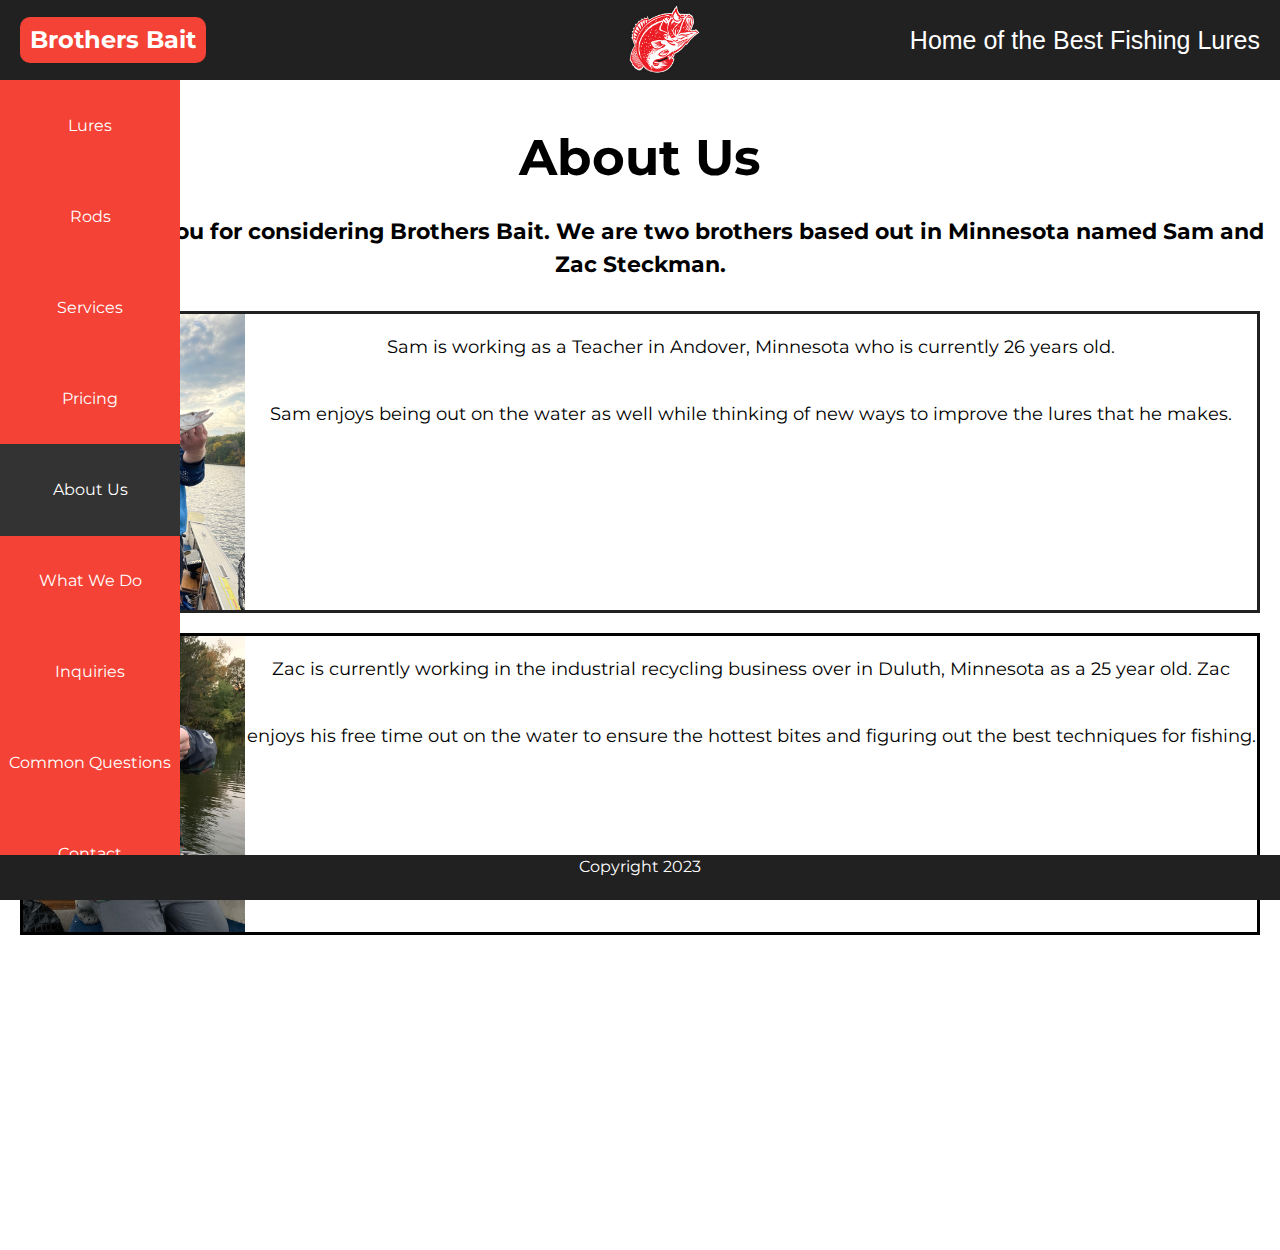
==== html/about.html @ 94ae8204 "Merge branch 'main' of https://github.com/Brprb08/Web_Systems" ====
<!DOCTYPE html>
<html lang="en">
  <head>
    <meta charset="UTF-8" />
    <meta http-equiv="X-UA-Compatible" content="IE=edge" />
    <meta name="viewport" content="width=device-width, initial-scale=1.0" />
    <link rel="stylesheet" href="../css/about.css" />
    <title>Brothers Bait</title>
    <link rel="icon" type="image/x-icon" href="../images/favicon.ico" />
    <link
      href="https://fonts.googleapis.com/css2?family=Montserrat&display=swap"
      rel="stylesheet"
    />
  </head>
  <body>
    <header>
      <div class="header-wrapper">
      <a href="index.html" class="home-btn">
        <h1>Brothers Bait</h1>
      </a>
      
        <img src="../images/madRedFish.png" alt="Logo" />
        <a href="#" class="nav-btn">Nav</a>
    
      
        <p class="tagline">Home of the Best Fishing Lures</p>
    </div>
    </header>
    <nav>
      <a href="lures.html">Lures</a>
      <a href="rods.html">Rods</a>
      <a href="services.html">Services</a>
      <a href="pricing.html">Pricing</a>
      <a class="active">About Us</a>
      <a href="whatwedo.html">What We Do</a>
      <a href="inquiries.html">Inquiries</a>
      <a href="questions.html">Common Questions</a>
      <a href="contact.html">Contact</a>
    </nav>
    <section>
      <div>
        <h2>About Us</h2>
        <h3>
          Hello, thank you for considering Brothers Bait. We are two brothers
          based out in Minnesota named Sam and Zac Steckman.
        </h3>
        <div class="about-info">
          <div id="picture1box">
            <img
              src="../images/holdingfish-sam.jpeg"
              alt="Picture of Sam"
              class="picture1"
            />
            <p>
              Sam is working as a Teacher in Andover, Minnesota who is currently
              26 years old. <br />
              Sam enjoys being out on the water as well while thinking of new
              ways to improve the lures that he makes.
            </p>
          </div>
          <div id="picture2box">
            <img
              src="../images/Smallmouth-zac.jpeg"
              alt="Picture of Zac"
              class="picture2"
            />
            <p>
              Zac is currently working in the industrial recycling business over
              in Duluth, Minnesota as a 25 year old. Zac enjoys his free time
              out on the water to ensure the hottest bites and figuring out the
              best techniques for fishing.
            </p>
          </div>
        </div>
      </div>
    </section>
    <footer>Copyright 2023</footer>
  </body>
  <script src="../js/index.js"></script>
</html>
---- css/about.css ----
* {
  box-sizing: border-box;
  margin: 0;
  padding: 0;
}

body {
  font-family: "Montserrat", sans-serif;
  background-color: #f0f0f0;
  line-height: 1.5;
}

header {
  display: flex;
  align-items: center;
  justify-content: space-between;
  height: 80px;
  background-color: #212121;
  padding: 0 20px;
  color: #fff;
  position: fixed;
  top: 0;
  left: 0;
  right: 0;
}

header::before,
header::after {
  content: "";
  flex: 1;
}

.header-wrapper {
  display: flex;
  align-items: center;
  justify-content: space-between;
  position: absolute;
  top: 0;
  left: 0;
  right: 0;
  height: 100%;
  padding: 0 20px;
}

header h1 {
  font-size: 40px;
  font-weight: bold;
  align-self: left;
}

header p {
  font-size: 25px;
  text-align: right;
}

header i {
  font-size: 24px;
}

header img {
  height: 50px;
  position: absolute;
  left: 50%;
  top: 15%;
  transform: translate(-50%, -50%);
  transform: scale(1.5);
}

nav {
  display: flex;
  flex-direction: column;
  justify-content: flex-start;
  align-items: center;
  height: calc(100vh - 80px);
  width: 180px;
  background-color: #f44336;
  position: fixed;
  top: 80px;
  left: 0;
}

nav a {
  display: flex;
  padding: 10px 0;
  width: 100%;
  height: 100%;
  text-align: center;
  align-items: center;
  justify-content: center;
  color: #fff;
  text-decoration: none;
  transition: 0.3s ease-out;
}

nav a:hover {
  background-color: #832019;
  transform: scale(1.1);
}

.active {
  background-color: #333;
}

.active:hover {
  cursor: default;
  background-color: #333;
}

.home-btn {
  display: flex;
  align-items: center;
  justify-content: center;
  padding: 5px 10px;
  background-color: #f44336;
  border: none;
  cursor: pointer;
  color: white;
  text-decoration: none;
  transition: 0.2s ease-in-out;
  border-radius: 10px;
}

.home-btn:hover {
  background-color: #832019;
  transform: translateY(-2px);
  box-shadow: 0px 4px 12px rgba(0, 0, 0, 0.2);
}

.home-btn h1 {
  font-size: 24px;
  margin: 0;
}

section {
  margin-top: 80px;
  margin-left: 180px;
  padding: 40px;
  height: 150vh;
  background-color: #fff;
  box-shadow: 0px 3px 6px rgba(0, 0, 0, 0.16);
  /* box-sizing: border-box; */
}

section h2 {
  font-size: 50px;
  margin-bottom: 20px;
  text-align: center;
}

section h3 {
  font-size: 22px;
  margin-bottom: 20px;
  text-align: center;
}

section p {
  font-size: 18px;
  margin-bottom: 20px;
  text-align: center;
}

section button {
  display: block;
  margin: 0 auto;
  padding: 10px 30px;
  font-size: 18px;
  font-weight: bold;
  color: #fff;
  background-color: #f44336;
  border: none;
  border-radius: 4px;
  cursor: pointer;
  transition: background-color 0.3s ease;
}

section button:hover {
  background-color: #832019;
}

.main-section {
  justify-content: center;
  align-items: center;
  padding: 0px;
}
br {
  float: right;
}

.picture1 {
  display: flex;
  float: left;
  height: 20%;
  width: 18%;
}
.picture2 {
  display: flex;
  float: left;
  height: 15%;
  width: 18%;
}

.nav-btn {
  background-color: #f44336;
  padding: 5px 10px;
  color: white;
  text-decoration: none;
  transition: 0.2s ease-in-out;
  border-radius: 10px;
  border: none;
  cursor: pointer;
  font-size: 24px;
  margin-left: 15px;
  position: relative;
  overflow: hidden;
  width: 50px;
  height: 45px;
  z-index: 1;
  background-image: url("../images/kisspng-arrow-computer-icons-logo-white-down-arrow-png-5ab1bd5cde13f0.7986932615215977889096.png");
  background-position: center;
  background-repeat: no-repeat;
  background-size: cover;
}

.nav-btn img {
  position: absolute;
  top: 50%;
  left: 50%;
  transform: translate(-50%, -50%);
  max-width: 100%;
  max-height: 100%;
}

.main-section {
  display: flex;
  flex-direction: column;
  justify-content: center;
  align-items: center;
  margin: 0 auto;
  width: 100%;
  height: calc(100vh - 80px);
  box-sizing: border-box;
}

@media screen and (min-width: 1001px) {
  .nav-btn {
    display: none;
  }
}

.nav-open {
  left: 0;
}

.home-btn {
  /* margin-left: auto;
      margin-right: auto; */
  display: block;
  left: 0;
}

section {
  width: 100%; /* Add padding to both sides */
  margin-left: 0;
  padding: 40px 10px; /* Reduce padding for smaller screens */
  overflow-x: hidden;
  height: 100vh;
}

@media screen and (max-width: 1000px) {
  body {
    overflow-x: hidden;
    width: 100%;
    max-width: 100%;
  }

  .header-wrapper {
    flex-wrap: wrap;
    overflow-x: hidden;
    width: 100%;
    padding: 0 20px;
  }

  header p {
    /* font-size: 20px; */
    display: none;
  }

  header img {
    display: none;
  }

  nav {
    display: flex;
    flex-direction: column;
    justify-content: flex-start;
    align-items: center;
    height: calc(95vh - 80px);
    width: 180px;
    background-color: #f44336;
    position: fixed;
    top: 80px;
    left: 0;
  }

  nav a {
    display: flex;
    padding: 10px 0;
    width: 100%;
    height: 100%;
    text-align: center;
    align-items: center;
    justify-content: center;
    color: #fff;
    text-decoration: none;
    transition: 0.3s ease-out;
  }

  nav a:hover {
    background-color: #832019;
    transform: scale(1.1);
  }

  .active {
    background-color: #333;
  }

  .active:hover {
    cursor: default;
    background-color: #333;
  }

  .home-btn {
    display: flex;
    align-items: center;
    justify-content: center;
    padding: 5px 10px;
    background-color: #f44336;
    border: none;
    cursor: pointer;
    color: white;
    text-decoration: none;
    transition: 0.2s ease-in-out;
    border-radius: 10px;
    font-family: "Gill Sans", "Gill Sans MT", Calibri, "Trebuchet MS",
      sans-serif;
  }

  .home-btn:hover {
    background-color: #832019;
    transform: translateY(-2px);
    box-shadow: 0px 4px 12px rgba(0, 0, 0, 0.2);
  }

  .home-btn h1 {
    font-size: 24px;
    margin: 0;
  }

  section {
    margin-top: 80px;
    margin-left: 180px;
    padding: 40px;
    height: 150vh;
    background-color: #fff;
    box-shadow: 0px 3px 6px rgba(0, 0, 0, 0.16);
    /* box-sizing: border-box; */
  }

  section h2 {
    font-size: 50px;
    margin-bottom: 20px;
    text-align: center;
  }

  section h3 {
    font-size: 22px;
    margin-bottom: 20px;
    text-align: center;
  }

  section p {
    font-size: 18px;
    margin-bottom: 20px;
    text-align: center;
  }

  section button {
    display: block;
    margin: 0 auto;
    padding: 10px 30px;
    font-size: 18px;
    font-weight: bold;
    color: #fff;
    background-color: #f44336;
    border: none;
    border-radius: 4px;
    cursor: pointer;
    transition: background-color 0.3s ease;
  }

  section button:hover {
    background-color: #832019;
  }

  .main-section {
    justify-content: center;
    align-items: center;
    padding: 0px;
  }
  br {
    float: right;
  }

  .picture1 {
    display: flex;
    float: left;
    height: 20%;
    width: 18%;
  }
  .picture2 {
    display: flex;
    float: left;
    height: 15%;
    width: 18%;
  }

  .nav-btn {
    display: flex;
    padding: 5px 10px;
    font-size: 24px;
    border-radius: 10px;
  }

  .nav-btn img {
    position: absolute;
    top: 50%;
    left: 45%;
    transform: translate(-50%, -50%);
    max-width: 100%;
    max-height: 100%;
  }

  .nav-btn:hover {
    background-color: #832019;
    transform: translateY(-2px);
    box-shadow: 0px 4px 12px rgba(0, 0, 0, 0.2);
  }

  .nav-open {
    left: 0;
  }

  .home-btn {
    /* margin-left: auto;
      margin-right: auto; */
    display: block;
    left: 0;
  }

  section {
    width: 100%; /* Add padding to both sides */
    margin-left: 0;
    padding: 40px 10px; /* Reduce padding for smaller screens */
    overflow-x: hidden;
    height: 100vh;
  }
}

@media screen and (max-width: 800px) {
  section {
    height: 100vh;
  }
}

@media screen and (max-width: 1500px) {
  section {
    height: 130vh;
  }
}

@media screen and (max-width: 1000px) {
  body {
    overflow-x: hidden;
    width: 100%;
    max-width: 100%;
  }

  .header-wrapper {
    flex-wrap: wrap;
    overflow-x: hidden;
    width: 100%;
    padding: 0 20px;
  }

  header p {
    /* font-size: 20px; */
    display: none;
  }

  header img {
    display: none;
  }

  nav {
    display: flex;
    flex-direction: column;
    justify-content: flex-start;
    align-items: center;
    width: 100%;
    left: -100%;
    top: 80px;
  }

  .nav-btn {
    display: flex;
    padding: 5px 10px;
    font-size: 24px;
    border-radius: 10px;
  }

  .nav-open {
    left: 0;
  }

  .home-btn {
    /* margin-left: auto;
      margin-right: auto; */
    display: block;
    left: 0;
  }

  section {
    width: 100%; /* Add padding to both sides */
    margin-left: 0;
    padding: 40px 10px; /* Reduce padding for smaller screens */
    overflow-x: hidden;
    height: 100vh;
  }
}

@media screen and (max-width: 800px) {
  section {
    height: 100vh;
  }
}

#picture1box {
  border: solid black;
  border-color: #212121;
  float: left;
  margin: 10px;
}
#picture2box {
  border: solid black;
  float: right;
  margin: 10px;
}
p {
  line-height: 50pt;
}

.tagline {
  font-family: "Gill Sans", "Gill Sans MT", Calibri, "Trebuchet MS", sans-serif;
}

footer {
  height: 5vh;
  background-color: #212121;
  text-align: center;
  position: fixed;
  bottom: 0px;
  width: 100vw;
  color: #fff;
}
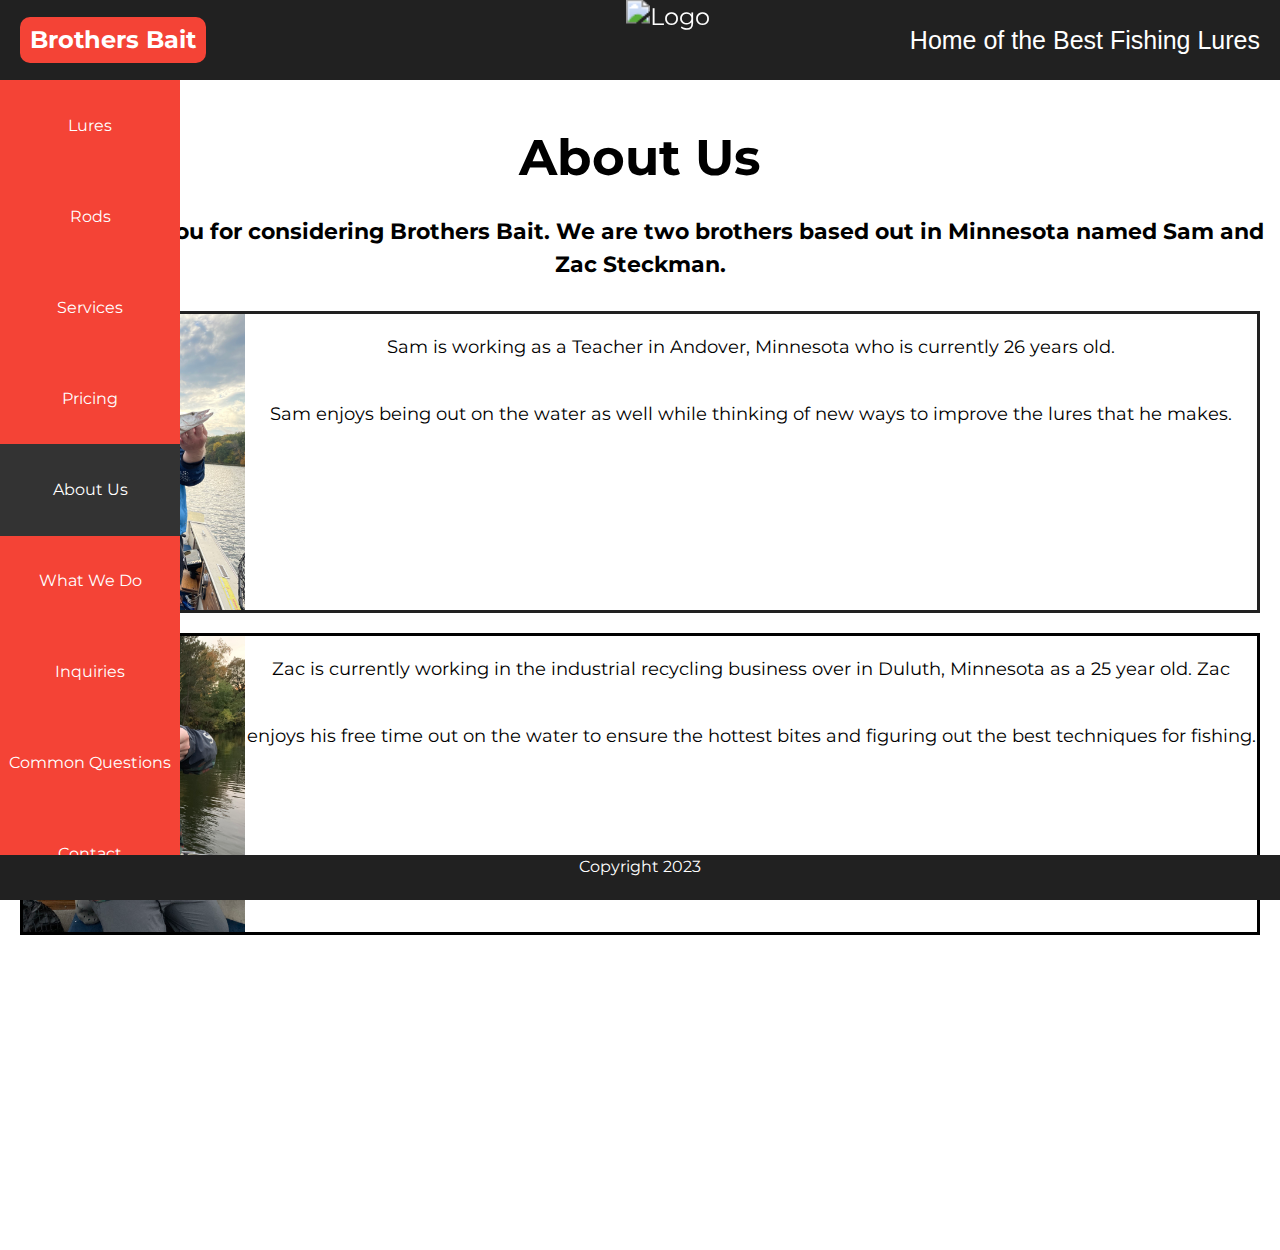
==== commit c159e4b5: "Changed logo file (again)" ====
--- a/html/about.html
+++ b/html/about.html
@@ -19,7 +19,7 @@
         <h1>Brothers Bait</h1>
       </a>
       
-        <img src="../images/madRedFish.png" alt="Logo" />
+        <img src="../images/favicon.ico" alt="Logo" />
         <a href="#" class="nav-btn">Nav</a>
     
       
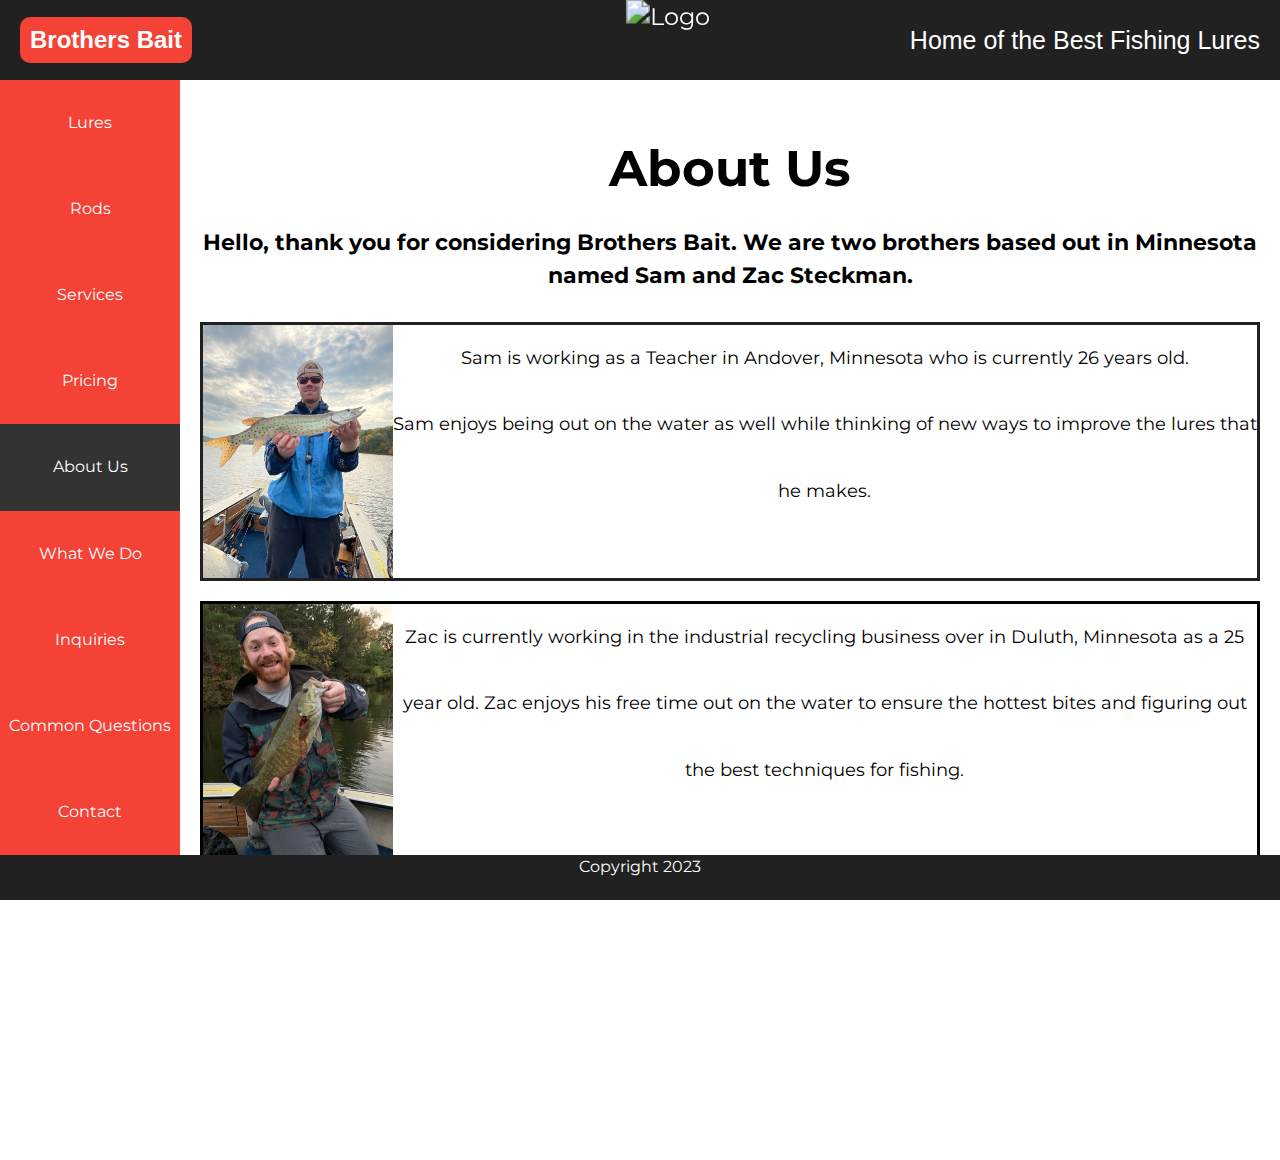
==== commit 8da58bde: "Fixed style issues with the about page" ====
--- a/html/about.html
+++ b/html/about.html
@@ -20,7 +20,7 @@
       </a>
       
         <img src="../images/favicon.ico" alt="Logo" />
-        <a href="#" class="nav-btn">Nav</a>
+        <a href="#" class="nav-btn"></a>
     
       
         <p class="tagline">Home of the Best Fishing Lures</p>
@@ -38,7 +38,7 @@
       <a href="contact.html">Contact</a>
     </nav>
     <section>
-      <div>
+      <div class="main-section">
         <h2>About Us</h2>
         <h3>
           Hello, thank you for considering Brothers Bait. We are two brothers
--- a/css/about.css
+++ b/css/about.css
@@ -71,7 +71,7 @@
   flex-direction: column;
   justify-content: flex-start;
   align-items: center;
-  height: calc(100vh - 80px);
+  height: calc(95vh - 80px);
   width: 180px;
   background-color: #f44336;
   position: fixed;
@@ -118,6 +118,8 @@
   text-decoration: none;
   transition: 0.2s ease-in-out;
   border-radius: 10px;
+  font-family:'Gill Sans', 'Gill Sans MT', Calibri, 'Trebuchet MS', sans-serif;
+
 }
 
 .home-btn:hover {
@@ -133,7 +135,7 @@
 
 section {
   margin-top: 80px;
-  margin-left: 180px;
+  margin-left: 300px;
   padding: 40px;
   height: 150vh;
   background-color: #fff;
@@ -177,11 +179,7 @@
   background-color: #832019;
 }
 
-.main-section {
-  justify-content: center;
-  align-items: center;
-  padding: 0px;
-}
+
 br {
   float: right;
 }
@@ -236,7 +234,8 @@
   justify-content: center;
   align-items: center;
   margin: 0 auto;
-  width: 100%;
+  margin-left: 180px;
+  /* width: 100%; */
   height: calc(100vh - 80px);
   box-sizing: border-box;
 }
@@ -261,9 +260,9 @@
 section {
   width: 100%; /* Add padding to both sides */
   margin-left: 0;
-  padding: 40px 10px; /* Reduce padding for smaller screens */
+  padding: 90px 10px; /* Reduce padding for smaller screens */
   overflow-x: hidden;
-  height: 100vh;
+  height: 120vh;
 }
 
 @media screen and (max-width: 1000px) {
@@ -406,6 +405,8 @@
     justify-content: center;
     align-items: center;
     padding: 0px;
+    margin-left: 0px;
+    margin-top: 80x;
   }
   br {
     float: right;
@@ -460,21 +461,45 @@
   section {
     width: 100%; /* Add padding to both sides */
     margin-left: 0;
-    padding: 40px 10px; /* Reduce padding for smaller screens */
+     padding: 40px 10px; /* Reduce padding for smaller screens */
     overflow-x: hidden;
+    height: 120vh;
+  }
+}
+
+@media screen and (max-width: 800px) {
+  section {
     height: 100vh;
   }
 }
 
-@media screen and (max-width: 800px) {
-  section {
-    height: 100vh;
-  }
-}
-
-@media screen and (max-width: 1500px) {
-  section {
-    height: 130vh;
+@media screen and (max-width: 1800px) {
+  section {
+    padding-top: 70px;
+  }
+}
+
+@media screen and (max-width: 1700px) {
+  section {
+    padding-top: 50px;
+  }
+}
+
+@media screen and (max-width: 1600px) {
+  section {
+    padding-top: 30px;
+  }
+}
+
+@media screen and (max-width: 1400px) {
+  section {
+    padding-top: 20px;
+  }
+}
+
+@media screen and (max-width: 1300px) {
+  section {
+    padding-top: 10px;
   }
 }
 
@@ -532,15 +557,27 @@
   section {
     width: 100%; /* Add padding to both sides */
     margin-left: 0;
-    padding: 40px 10px; /* Reduce padding for smaller screens */
+    padding: 20px 10px; /* Reduce padding for smaller screens */
+    padding-top: 0px;
     overflow-x: hidden;
-    height: 100vh;
-  }
-}
+    height: 120vh;
+  }
+}
+
+
 
 @media screen and (max-width: 800px) {
   section {
-    height: 100vh;
+    height: 130vh;
+    margin-top: 80px;
+    padding-top: 80px;
+  }
+}
+@media screen and (max-width: 500px) {
+  section {
+    height: 200vh;
+    margin-top: 80px;
+    padding-top: 400px;
   }
 }
 
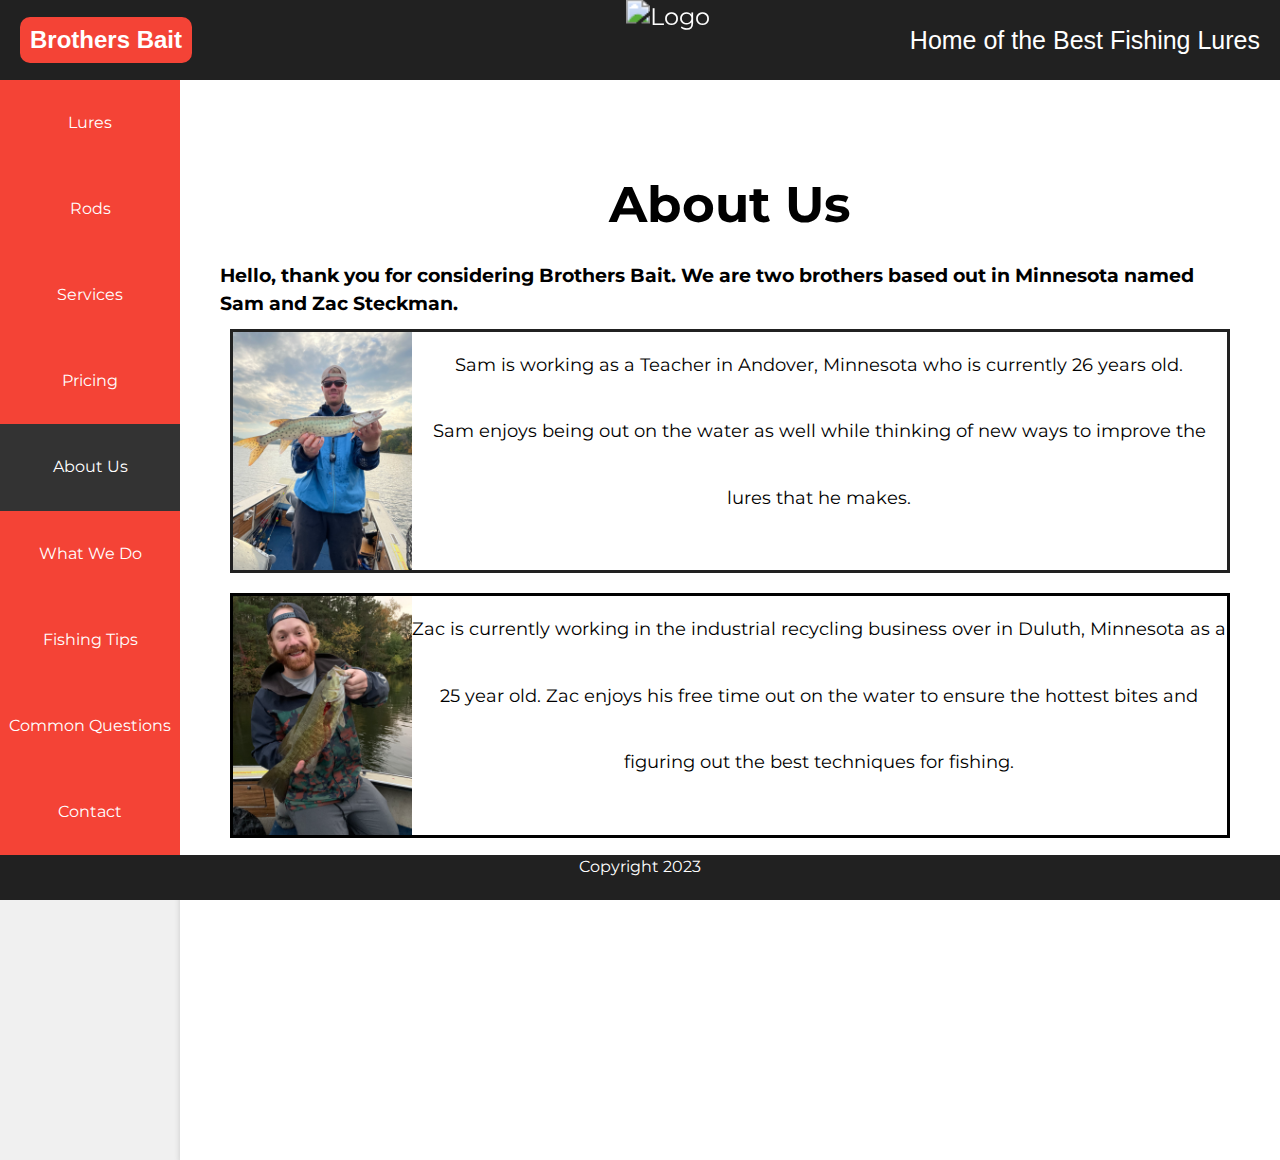
==== commit 649b293f: "Switch to global style sheets" ====
--- a/html/about.html
+++ b/html/about.html
@@ -5,6 +5,7 @@
     <meta http-equiv="X-UA-Compatible" content="IE=edge" />
     <meta name="viewport" content="width=device-width, initial-scale=1.0" />
     <link rel="stylesheet" href="../css/about.css" />
+    <link rel="stylesheet" href="../css/global.css" />
     <title>Brothers Bait</title>
     <link rel="icon" type="image/x-icon" href="../images/favicon.ico" />
     <link
@@ -27,13 +28,13 @@
     </div>
     </header>
     <nav>
-      <a href="lures.html">Lures</a>
-      <a href="rods.html">Rods</a>
+      <a href="../php/lures.php">Lures</a>
+      <a href="../php/rods.php">Rods</a>
       <a href="services.html">Services</a>
       <a href="pricing.html">Pricing</a>
       <a class="active">About Us</a>
       <a href="whatwedo.html">What We Do</a>
-      <a href="inquiries.html">Inquiries</a>
+      <a href="tips.html">Fishing Tips</a>
       <a href="questions.html">Common Questions</a>
       <a href="contact.html">Contact</a>
     </nav>
--- a/css/about.css
+++ b/css/about.css
@@ -1,185 +1,3 @@
-* {
-  box-sizing: border-box;
-  margin: 0;
-  padding: 0;
-}
-
-body {
-  font-family: "Montserrat", sans-serif;
-  background-color: #f0f0f0;
-  line-height: 1.5;
-}
-
-header {
-  display: flex;
-  align-items: center;
-  justify-content: space-between;
-  height: 80px;
-  background-color: #212121;
-  padding: 0 20px;
-  color: #fff;
-  position: fixed;
-  top: 0;
-  left: 0;
-  right: 0;
-}
-
-header::before,
-header::after {
-  content: "";
-  flex: 1;
-}
-
-.header-wrapper {
-  display: flex;
-  align-items: center;
-  justify-content: space-between;
-  position: absolute;
-  top: 0;
-  left: 0;
-  right: 0;
-  height: 100%;
-  padding: 0 20px;
-}
-
-header h1 {
-  font-size: 40px;
-  font-weight: bold;
-  align-self: left;
-}
-
-header p {
-  font-size: 25px;
-  text-align: right;
-}
-
-header i {
-  font-size: 24px;
-}
-
-header img {
-  height: 50px;
-  position: absolute;
-  left: 50%;
-  top: 15%;
-  transform: translate(-50%, -50%);
-  transform: scale(1.5);
-}
-
-nav {
-  display: flex;
-  flex-direction: column;
-  justify-content: flex-start;
-  align-items: center;
-  height: calc(95vh - 80px);
-  width: 180px;
-  background-color: #f44336;
-  position: fixed;
-  top: 80px;
-  left: 0;
-}
-
-nav a {
-  display: flex;
-  padding: 10px 0;
-  width: 100%;
-  height: 100%;
-  text-align: center;
-  align-items: center;
-  justify-content: center;
-  color: #fff;
-  text-decoration: none;
-  transition: 0.3s ease-out;
-}
-
-nav a:hover {
-  background-color: #832019;
-  transform: scale(1.1);
-}
-
-.active {
-  background-color: #333;
-}
-
-.active:hover {
-  cursor: default;
-  background-color: #333;
-}
-
-.home-btn {
-  display: flex;
-  align-items: center;
-  justify-content: center;
-  padding: 5px 10px;
-  background-color: #f44336;
-  border: none;
-  cursor: pointer;
-  color: white;
-  text-decoration: none;
-  transition: 0.2s ease-in-out;
-  border-radius: 10px;
-  font-family:'Gill Sans', 'Gill Sans MT', Calibri, 'Trebuchet MS', sans-serif;
-
-}
-
-.home-btn:hover {
-  background-color: #832019;
-  transform: translateY(-2px);
-  box-shadow: 0px 4px 12px rgba(0, 0, 0, 0.2);
-}
-
-.home-btn h1 {
-  font-size: 24px;
-  margin: 0;
-}
-
-section {
-  margin-top: 80px;
-  margin-left: 300px;
-  padding: 40px;
-  height: 150vh;
-  background-color: #fff;
-  box-shadow: 0px 3px 6px rgba(0, 0, 0, 0.16);
-  /* box-sizing: border-box; */
-}
-
-section h2 {
-  font-size: 50px;
-  margin-bottom: 20px;
-  text-align: center;
-}
-
-section h3 {
-  font-size: 22px;
-  margin-bottom: 20px;
-  text-align: center;
-}
-
-section p {
-  font-size: 18px;
-  margin-bottom: 20px;
-  text-align: center;
-}
-
-section button {
-  display: block;
-  margin: 0 auto;
-  padding: 10px 30px;
-  font-size: 18px;
-  font-weight: bold;
-  color: #fff;
-  background-color: #f44336;
-  border: none;
-  border-radius: 4px;
-  cursor: pointer;
-  transition: background-color 0.3s ease;
-}
-
-section button:hover {
-  background-color: #832019;
-}
-
-
 br {
   float: right;
 }
@@ -197,49 +15,6 @@
   width: 18%;
 }
 
-.nav-btn {
-  background-color: #f44336;
-  padding: 5px 10px;
-  color: white;
-  text-decoration: none;
-  transition: 0.2s ease-in-out;
-  border-radius: 10px;
-  border: none;
-  cursor: pointer;
-  font-size: 24px;
-  margin-left: 15px;
-  position: relative;
-  overflow: hidden;
-  width: 50px;
-  height: 45px;
-  z-index: 1;
-  background-image: url("../images/kisspng-arrow-computer-icons-logo-white-down-arrow-png-5ab1bd5cde13f0.7986932615215977889096.png");
-  background-position: center;
-  background-repeat: no-repeat;
-  background-size: cover;
-}
-
-.nav-btn img {
-  position: absolute;
-  top: 50%;
-  left: 50%;
-  transform: translate(-50%, -50%);
-  max-width: 100%;
-  max-height: 100%;
-}
-
-.main-section {
-  display: flex;
-  flex-direction: column;
-  justify-content: center;
-  align-items: center;
-  margin: 0 auto;
-  margin-left: 180px;
-  /* width: 100%; */
-  height: calc(100vh - 80px);
-  box-sizing: border-box;
-}
-
 @media screen and (min-width: 1001px) {
   .nav-btn {
     display: none;
@@ -258,7 +33,7 @@
 }
 
 section {
-  width: 100%; /* Add padding to both sides */
+  width: calc(100vw-180px); /* Add padding to both sides */
   margin-left: 0;
   padding: 90px 10px; /* Reduce padding for smaller screens */
   overflow-x: hidden;
@@ -595,17 +370,3 @@
 p {
   line-height: 50pt;
 }
-
-.tagline {
-  font-family: "Gill Sans", "Gill Sans MT", Calibri, "Trebuchet MS", sans-serif;
-}
-
-footer {
-  height: 5vh;
-  background-color: #212121;
-  text-align: center;
-  position: fixed;
-  bottom: 0px;
-  width: 100vw;
-  color: #fff;
-}
--- a/css/global.css
+++ b/css/global.css
@@ -0,0 +1,333 @@
+* {
+    box-sizing: border-box;
+    margin: 0;
+    padding: 0;
+  }
+  
+  body {
+    font-family: "Montserrat", sans-serif;
+    background-color: #f0f0f0;
+    line-height: 1.5;
+  }
+  
+  header {
+    display: flex;
+    align-items: center;
+    justify-content: space-between;
+    height: 80px;
+    background-color: #212121;
+    padding: 0 20px;
+    color: #fff;
+    position: fixed;
+    top: 0;
+    left: 0;
+    right: 0;
+  }
+  
+  header::before,
+  header::after {
+    content: "";
+    flex: 1;
+  }
+  
+  .header-wrapper {
+    display: flex;
+    align-items: center;
+    justify-content: space-between;
+    position: absolute;
+    top: 0;
+    left: 0;
+    right: 0;
+    height: 100%;
+    padding: 0 20px;
+  }
+  
+  header h1 {
+    font-size: 40px;
+    font-weight: bold;
+    align-self: left;
+  }
+  
+  header p {
+    font-size: 25px;
+    text-align: right;
+  }
+  
+  header i {
+    font-size: 24px;
+  }
+  
+  header img {
+    height: 50px;
+    position: absolute;
+    left: 50%;
+    top: 15%;
+    transform: translate(-50%, -50%);
+    transform: scale(1.5);
+  }
+  
+  .logo-container {
+    display: flex;
+    align-items: center;
+    justify-content: center;
+    flex-grow: 1;
+  }
+  
+  .header-spacer {
+    flex-grow: 1;
+  }
+  
+  nav {
+    display: flex;
+    flex-direction: column;
+    justify-content: flex-start;
+    align-items: center;
+    height: calc(95vh - 80px);
+    width: 180px;
+    background-color: #f44336;
+    position: fixed;
+    top: 80px;
+    left: 0;
+  }
+  
+  nav a {
+    display: flex;
+    padding: 10px 0;
+    width: 100%;
+    height: 100%;
+    text-align: center;
+    align-items: center;
+    justify-content: center;
+    color: #fff;
+    text-decoration: none;
+    transition: 0.3s ease-out;
+  }
+  
+  nav a:hover {
+    background-color: #832019;
+    transform: scale(1.1);
+  }
+  
+  .active {
+    background-color: #333;
+  }
+  
+  .active:hover {
+    cursor: default;
+    background-color: #333;
+  }
+  
+  .home-btn {
+    display: flex;
+    align-items: center;
+    justify-content: center;
+    padding: 5px 10px;
+    background-color: #f44336;
+    border: none;
+    cursor: pointer;
+    color: white;
+    text-decoration: none;
+    transition: 0.2s ease-in-out;
+    border-radius: 10px;
+    font-family:'Gill Sans', 'Gill Sans MT', Calibri, 'Trebuchet MS', sans-serif;
+  }
+  
+  .home-btn:hover {
+    background-color: #832019;
+    transform: translateY(-2px);
+    box-shadow: 0px 4px 12px rgba(0, 0, 0, 0.2);
+  }
+  
+  .home-btn h1 {
+    font-size: 24px;
+    margin: 0;
+  }
+  
+  section {
+    margin-top: 80px;
+    margin-left: 180px;
+    padding: 40px;
+    background-color: #fff;
+    box-shadow: 0px 3px 6px rgba(0, 0, 0, 0.16);
+    /* box-sizing: border-box; */
+  }
+  
+  section h2 {
+    font-size: 50px;
+    margin-bottom: 20px;
+    text-align: center;
+  }
+  
+  section p {
+    font-size: 18px;
+    margin-bottom: 20px;
+    text-align: center;
+  }
+  
+  section button {
+    display: block;
+    margin: 0 auto;
+    padding: 10px 30px;
+    font-size: 18px;
+    font-weight: bold;
+    color: #fff;
+    background-color: #f44336;
+    border: none;
+    border-radius: 4px;
+    cursor: pointer;
+    transition: background-color 0.3s ease, transform 0.2s ease;
+    box-shadow: 0px 2px 6px rgba(0, 0, 0, 0.16);
+  }
+  
+  section button:hover {
+    background-color: #832019;
+    transform: translateY(-2px);
+    box-shadow: 0px 4px 12px rgba(0, 0, 0, 0.2);
+  }
+  
+  .main-section {
+    display: flex;
+    flex-direction: column;
+    justify-content: center;
+    align-items: center;
+    margin: 0 auto;
+    width: 100%;
+    height: calc(95vh - 80px);
+    box-sizing: border-box;
+  }
+  
+  .nav-btn {
+    background-color: #f44336;
+    padding: 5px 10px;
+    color: white;
+    text-decoration: none;
+    transition: 0.2s ease-in-out;
+    border-radius: 10px;
+    border: none;
+    cursor: pointer;
+    font-size: 24px;
+    margin-left: 15px;
+    position: relative;
+    overflow: hidden;
+    width: 50px;
+    height: 45px;
+    z-index: 1;
+    background-image: url("../images/kisspng-arrow-computer-icons-logo-white-down-arrow-png-5ab1bd5cde13f0.7986932615215977889096.png");
+    background-position: center;
+    background-repeat: no-repeat;
+    background-size: cover;
+  }
+  
+  .nav-btn img {
+    position: absolute;
+    top: 50%;
+    left: 50%;
+    transform: translate(-50%, -50%);
+    max-width: 100%;
+    max-height: 100%;
+  }
+  
+  .main-section {
+    display: flex;
+    flex-direction: column;
+    justify-content: center;
+    align-items: center;
+    margin: 0 auto;
+    width: 100%;
+    height: calc(95vh - 80px);
+    box-sizing: border-box;
+  }
+
+  .tagline {
+    font-family:'Gill Sans', 'Gill Sans MT', Calibri, 'Trebuchet MS', sans-serif;
+  }
+  
+  footer{
+    height:5vh;
+    background-color: #212121;
+    text-align: center;
+    position: fixed;
+    bottom:0px;
+    width:100vw;
+    color:#fff;
+  }
+  
+  @media screen and (min-width: 1001px) {
+    .nav-btn {
+      display: none;
+    }
+  }
+  
+  @media screen and (max-width: 1000px) {
+    body {
+      overflow-x: hidden;
+      width: 100%;
+      max-width: 100%;
+    }
+  
+    .header-wrapper {
+      flex-wrap: wrap;
+      overflow-x: hidden;
+      width: 100%;
+      padding: 0 20px;
+    }
+  
+    header p {
+      /* font-size: 20px; */
+      display: none;
+    }
+  
+    header img {
+      display: none;
+    }
+  
+    nav {
+      display: flex;
+      flex-direction: column;
+      justify-content: flex-start;
+      align-items: center;
+      width: 100%;
+      left: -100%;
+      top: 80px;
+    }
+  
+    .nav-btn {
+      display: flex;
+      padding: 5px 10px;
+      font-size: 24px;
+      border-radius: 10px;
+    }
+  
+    .nav-btn img {
+      position: absolute;
+      top: 50%;
+      left: 45%;
+      transform: translate(-50%, -50%);
+      max-width: 100%;
+      max-height: 100%;
+    }
+  
+    .nav-btn:hover {
+      background-color: #832019;
+      transform: translateY(-2px);
+      box-shadow: 0px 4px 12px rgba(0, 0, 0, 0.2);
+    }
+  
+    .nav-open {
+      left: 0;
+    }
+  
+    .home-btn {
+      /* margin-left: auto;
+    margin-right: auto; */
+      display: block;
+      left: 0;
+    }
+  
+    section {
+      width: 100%; /* Add padding to both sides */
+      margin-left: 0;
+      padding: 40px 10px; /* Reduce padding for smaller screens */
+      overflow-x: hidden;
+    }
+  }
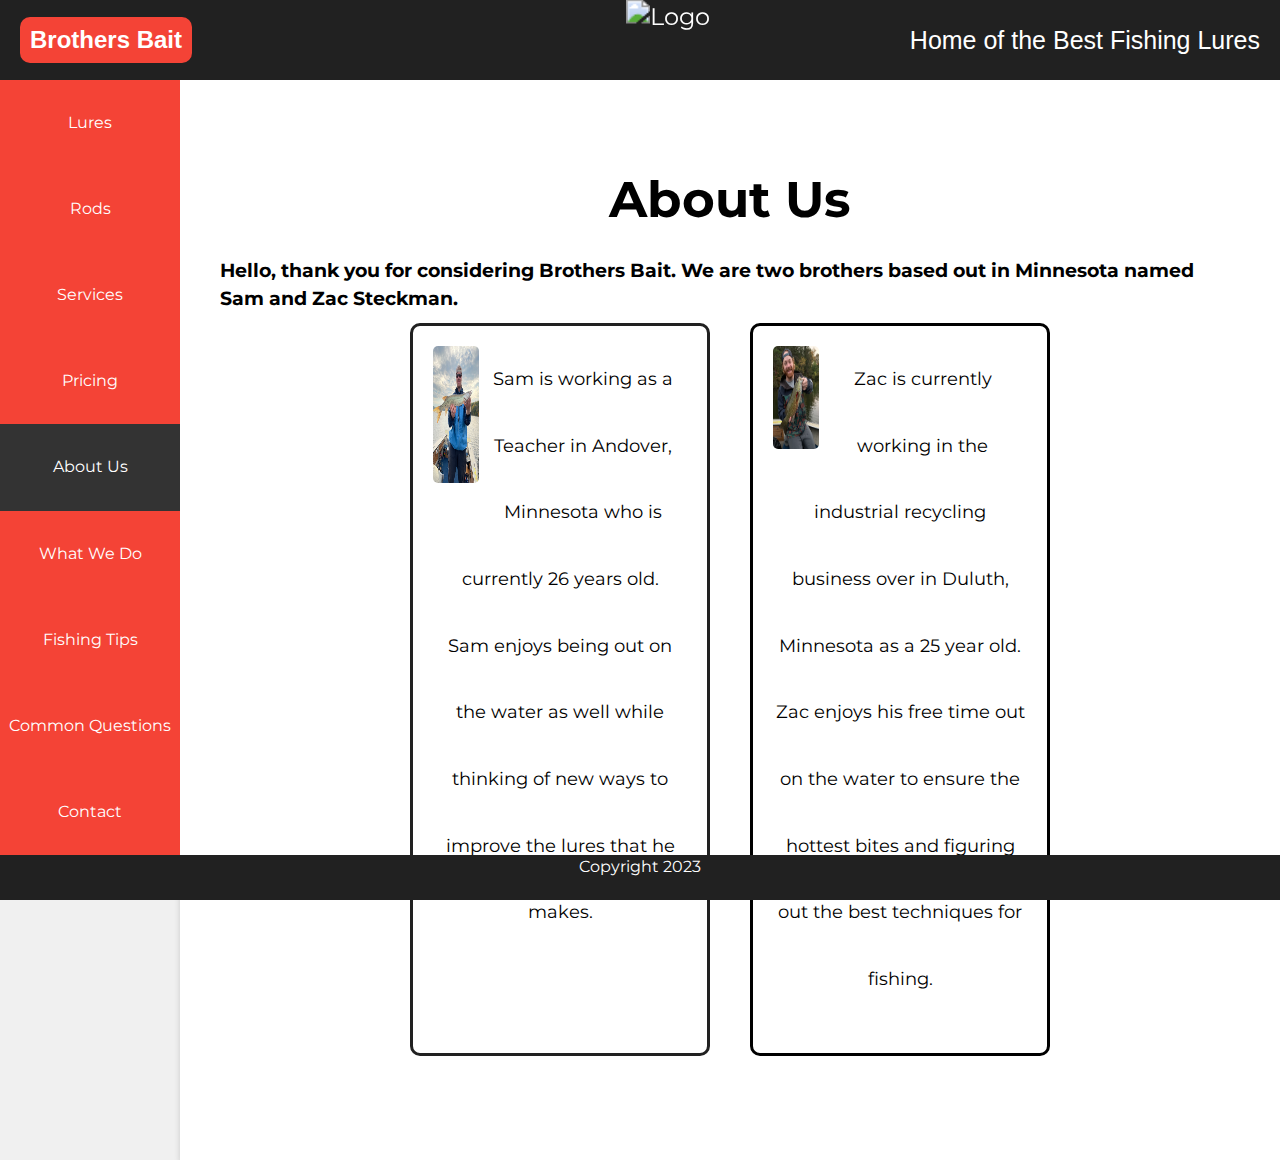
==== commit 04511703: "About us Card layout" ====
--- a/html/about.html
+++ b/html/about.html
@@ -41,41 +41,25 @@
     <section>
       <div class="main-section">
         <h2>About Us</h2>
-        <h3>
-          Hello, thank you for considering Brothers Bait. We are two brothers
-          based out in Minnesota named Sam and Zac Steckman.
-        </h3>
-        <div class="about-info">
-          <div id="picture1box">
-            <img
-              src="../images/holdingfish-sam.jpeg"
-              alt="Picture of Sam"
-              class="picture1"
-            />
-            <p>
-              Sam is working as a Teacher in Andover, Minnesota who is currently
-              26 years old. <br />
-              Sam enjoys being out on the water as well while thinking of new
-              ways to improve the lures that he makes.
-            </p>
-          </div>
-          <div id="picture2box">
-            <img
-              src="../images/Smallmouth-zac.jpeg"
-              alt="Picture of Zac"
-              class="picture2"
-            />
-            <p>
-              Zac is currently working in the industrial recycling business over
-              in Duluth, Minnesota as a 25 year old. Zac enjoys his free time
-              out on the water to ensure the hottest bites and figuring out the
-              best techniques for fishing.
-            </p>
-          </div>
-        </div>
+<h3>Hello, thank you for considering Brothers Bait. We are two brothers based out in Minnesota named Sam and Zac Steckman.</h3>
+<div class="about-info">
+  <div id="picture1box">
+    <img src="../images/holdingfish-sam.jpeg" alt="Picture of Sam" class="picture1"/>
+    <p>Sam is working as a Teacher in Andover, Minnesota who is currently 26 years old. <br />Sam enjoys being out on the water as well 
+      while thinking of new ways to improve the lures that he makes.</p>
+  </div>
+  <div id="picture2box">
+    <img src="../images/Smallmouth-zac.jpeg" alt="Picture of Zac" class="picture2"/>
+    <p>Zac is currently working in the industrial recycling business over in Duluth, Minnesota as a 25 year old. 
+      Zac enjoys his free time out on the water to ensure the hottest bites and figuring out the best techniques for fishing.</p>
+  </div>
+</div>
       </div>
     </section>
     <footer>Copyright 2023</footer>
   </body>
   <script src="../js/index.js"></script>
 </html>
+
+
+
--- a/css/about.css
+++ b/css/about.css
@@ -1,3 +1,25 @@
+.about-info {
+  display: flex;
+  flex-wrap: wrap;
+  justify-content: center;
+  gap: 20px;
+}
+
+#picture1box, #picture2box {
+  width: 300px;
+  background-color: white;
+  border: 1px solid gray;
+  border-radius: 10px;
+  padding: 20px;
+  text-align: center;
+}
+
+.picture1, .picture2 {
+  width: 10%;
+  border-radius: 5px;
+  margin-bottom: 10px;
+}
+
 br {
   float: right;
 }
@@ -13,6 +35,29 @@
   float: left;
   height: 15%;
   width: 18%;
+}
+
+#picture1box {
+  border: solid black;
+  border-color: #212121;
+  float: left;
+  margin: 10px;
+}
+#picture2box {
+  border: solid black;
+  float: right;
+  margin: 10px;
+}
+p {
+  line-height: 50pt;
+}
+
+section {
+  height: 120vh;
+}
+
+.about-info {
+  height: 60vh;
 }
 
 @media screen and (min-width: 1001px) {
@@ -355,18 +400,3 @@
     padding-top: 400px;
   }
 }
-
-#picture1box {
-  border: solid black;
-  border-color: #212121;
-  float: left;
-  margin: 10px;
-}
-#picture2box {
-  border: solid black;
-  float: right;
-  margin: 10px;
-}
-p {
-  line-height: 50pt;
-}
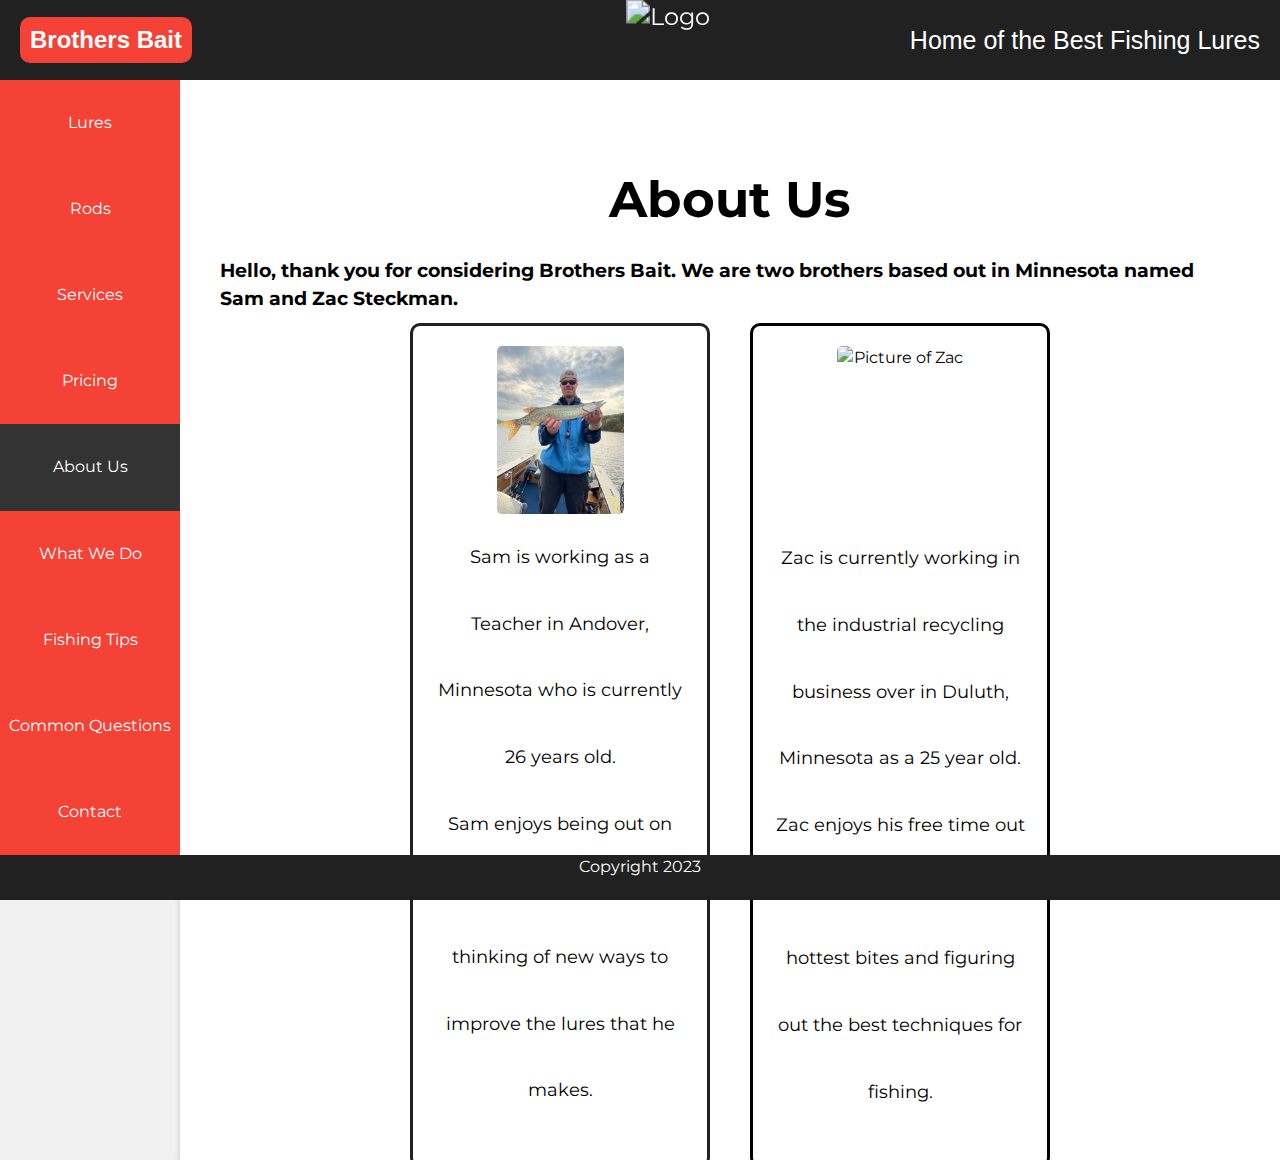
==== commit e731fafa: "Tidied Up Image Folder" ====
--- a/html/about.html
+++ b/html/about.html
@@ -49,7 +49,7 @@
       while thinking of new ways to improve the lures that he makes.</p>
   </div>
   <div id="picture2box">
-    <img src="../images/Smallmouth-zac.jpeg" alt="Picture of Zac" class="picture2"/>
+    <img src="../images/smallmouth-zac.jpeg" alt="Picture of Zac" class="picture2"/>
     <p>Zac is currently working in the industrial recycling business over in Duluth, Minnesota as a 25 year old. 
       Zac enjoys his free time out on the water to ensure the hottest bites and figuring out the best techniques for fishing.</p>
   </div>
--- a/css/about.css
+++ b/css/about.css
@@ -12,10 +12,13 @@
   border-radius: 10px;
   padding: 20px;
   text-align: center;
+  display: flex;
+  flex-direction: column;
+  align-items: center;
 }
 
 .picture1, .picture2 {
-  width: 10%;
+  width: 50%;
   border-radius: 5px;
   margin-bottom: 10px;
 }
@@ -27,14 +30,12 @@
 .picture1 {
   display: flex;
   float: left;
-  height: 20%;
-  width: 18%;
+  height: 21%;
 }
 .picture2 {
   display: flex;
   float: left;
-  height: 15%;
-  width: 18%;
+  height: 50%;
 }
 
 #picture1box {
@@ -232,19 +233,6 @@
     float: right;
   }
 
-  .picture1 {
-    display: flex;
-    float: left;
-    height: 20%;
-    width: 18%;
-  }
-  .picture2 {
-    display: flex;
-    float: left;
-    height: 15%;
-    width: 18%;
-  }
-
   .nav-btn {
     display: flex;
     padding: 5px 10px;
